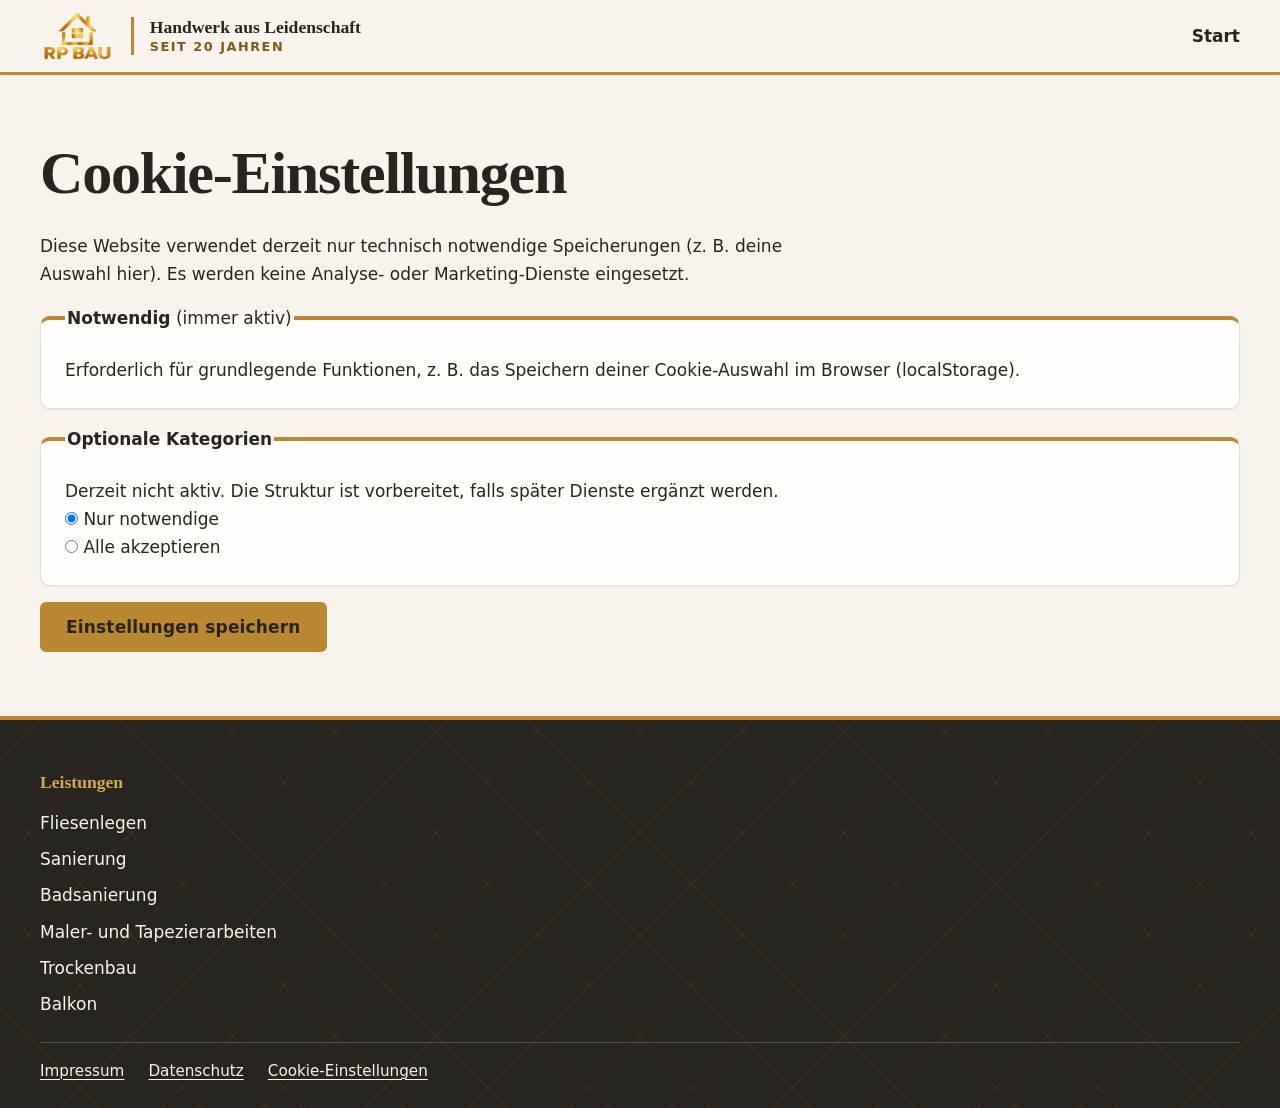
==== cookie-einstellungen.html @ 631c7c36 "Initial commit: RPB website files" ====
<!doctype html>
<html lang="de">
<head>
  <meta charset="utf-8">
  <meta name="viewport" content="width=device-width, initial-scale=1">
  <title>Cookie-Einstellungen | RP-Bau Wiesloch</title>
  <meta name="description" content="Cookie-Einstellungen der RP-Bau Website.">
  <link rel="stylesheet" href="/css/tokens.css">
  <link rel="stylesheet" href="/css/base.css">
  <link rel="stylesheet" href="/css/components.css">
</head>
<body>
  <a class="skip-link" href="#main">Zum Inhalt springen</a>
  <header class="site-header"><div class="container site-header__inner"><a class="site-logo" href="/index.html"><img src="/images/logo/logo.png" alt="RP-Bau Logo" width="180" height="48"></a><p class="site-slogan"><strong>Handwerk aus Leidenschaft</strong><span>Seit 20 Jahren</span></p><nav class="site-nav"><ul><li><a href="/index.html">Start</a></li></ul></nav></div></header>
  <main id="main" class="section"><div class="container">
    <h1>Cookie-Einstellungen</h1>
    <p>Diese Website verwendet derzeit nur technisch notwendige Speicherungen (z. B. deine Auswahl hier). Es werden keine Analyse- oder Marketing-Dienste eingesetzt.</p>
    <form id="consent-settings">
      <fieldset class="card">
        <legend><strong>Notwendig</strong> (immer aktiv)</legend>
        <p>Erforderlich für grundlegende Funktionen, z. B. das Speichern deiner Cookie-Auswahl im Browser (localStorage).</p>
      </fieldset>
      <fieldset class="card" style="margin-top:1rem">
        <legend><strong>Optionale Kategorien</strong></legend>
        <p>Derzeit nicht aktiv. Die Struktur ist vorbereitet, falls später Dienste ergänzt werden.</p>
        <label><input type="radio" name="level" value="necessary" checked> Nur notwendige</label><br>
        <label><input type="radio" name="level" value="all"> Alle akzeptieren</label>
      </fieldset>
      <p style="margin-top:1rem"><button type="submit" class="btn btn--primary">Einstellungen speichern</button></p>
      <p id="consent-status" role="status" aria-live="polite"></p>
    </form>
  </div></main>
  <footer class="site-footer"><div class="container"><div class="site-footer__grid"><div><p class="site-footer__title">Leistungen</p><ul class="site-footer__links"><li><a href="/leistungen/fliesenlegen.html">Fliesenlegen</a></li><li><a href="/leistungen/sanierung.html">Sanierung</a></li><li><a href="/leistungen/badsanierung.html">Badsanierung</a></li><li><a href="/leistungen/maler-tapezierarbeiten.html">Maler- und Tapezierarbeiten</a></li><li><a href="/leistungen/trockenbau.html">Trockenbau</a></li><li><a href="/leistungen/balkon.html">Balkon</a></li></ul></div></div><ul class="site-footer__legal"><li><a href="/impressum.html">Impressum</a></li><li><a href="/datenschutz.html">Datenschutz</a></li><li><a href="/cookie-einstellungen.html">Cookie-Einstellungen</a></li></ul></div></footer>
  <script type="module" src="/js/consent.js"></script>
</body>
</html>
---- css/tokens.css ----
/* css/tokens.css */
:root {
  /* Farbpalette: Kohle, Gold, Sand */
  --color-primary: #282420;          /* Kohle, identisch mit Hero-Bildrand */
  --color-accent: #BA8832;           /* Gold, Flächen/Linien/Buttons */
  --color-secondary: #D4A84B;        /* helles Gold, Hover und Hervorhebung auf Dunkel */
  --color-accent-ink: #7F5A14;       /* dunkles Gold, Text/Links auf hellem Grund (Kontrast > 4.5:1) */
  --color-surface: #ece4d6;          /* Sand */
  --color-background: #f8f4ed;       /* Stein/Kalk */
  --color-card: #fffdf9;
  --color-hero-bg: #282420;
  --color-line: rgba(40, 36, 32, 0.14);
  --color-fuge: rgba(212, 168, 75, 0.05);   /* Fliesenfuge auf dunklem Grund */
  --fuge-size: 72px;
  /* Fugenraster, 45° gedreht (Fliesen im Diagonalverband) */
  --fuge-pattern:
    repeating-linear-gradient(45deg, transparent 0 calc(var(--fuge-size) - 2px), var(--color-fuge) calc(var(--fuge-size) - 2px) var(--fuge-size)),
    repeating-linear-gradient(-45deg, transparent 0 calc(var(--fuge-size) - 2px), var(--color-fuge) calc(var(--fuge-size) - 2px) var(--fuge-size));
  --color-error: #a32a1d;
  --color-success: #2f6b3a;
  --color-whatsapp: #15803d;
  --color-whatsapp-hover: #166534;

  /* Text */
  --color-text: #282420;
  --color-text-muted: #5a534a;
  --color-text-on-accent: #282420;

  /* Typografie */
  --font-heading: 'Fraunces', 'Rockwell', 'Roboto Slab', 'Georgia', serif;
  --font-body: 'Source Sans 3', system-ui, -apple-system, 'Segoe UI', sans-serif;

  /* Spacing */
  --space-1: 0.25rem;
  --space-2: 0.5rem;
  --space-3: 0.75rem;
  --space-4: 1rem;
  --space-5: 1.5rem;
  --space-6: 2rem;
  --space-7: 3rem;
  --space-8: 4rem;
  --space-9: 6rem;

  /* Layout */
  --container-max: 1200px;
  --radius-sm: 4px;
  --radius-md: 6px;
  --radius-lg: 10px;

  /* Schatten */
  --shadow-sm: 0 1px 2px rgba(40, 36, 32, 0.08);
  --shadow-md: 0 8px 24px rgba(40, 36, 32, 0.10);

  /* Focus */
  --focus-outline: 3px solid var(--color-accent-ink);
  --focus-outline-offset: 3px;
}
---- css/base.css ----
/* css/base.css */

/* Schriften: lokale WOFF2-Dateien in /fonts ablegen (siehe fonts/README.txt).
   Fehlen die Dateien, greifen die Fallbacks aus tokens.css. */
@font-face {
  font-family: 'Fraunces';
  src: local('Fraunces'), url('../fonts/Fraunces-Variable.woff2') format('woff2');
  font-weight: 100 900;
  font-display: swap;
  font-style: normal;
}

@font-face {
  font-family: 'Source Sans 3';
  src: local('Source Sans 3'), local('SourceSans3'), url('../fonts/SourceSans3-Variable.woff2') format('woff2');
  font-weight: 200 900;
  font-display: swap;
  font-style: normal;
}

*, *::before, *::after {
  box-sizing: border-box;
}

* {
  margin: 0;
}

html {
  scroll-behavior: smooth;
  scroll-padding-top: 5rem;
}

body {
  line-height: 1.65;
  font-size: 1.0625rem;
  -webkit-font-smoothing: antialiased;
  font-family: var(--font-body);
  background: var(--color-background);
  color: var(--color-text);
}

img, picture, video, canvas, svg {
  display: block;
  max-width: 100%;
  height: auto;
}

input, button, textarea, select {
  font: inherit;
}

p, h1, h2, h3, h4, h5, h6 {
  overflow-wrap: break-word;
}

h1, h2, h3, h4, h5, h6 {
  font-family: var(--font-heading);
  font-weight: 700;
  line-height: 1.15;
  letter-spacing: -0.01em;
  color: var(--color-primary);
  text-wrap: balance;
}

h1 { font-size: clamp(2.25rem, 5vw, 3.75rem); letter-spacing: -0.02em; }
h2 { font-size: clamp(1.75rem, 3.5vw, 2.5rem); }
h3 { font-size: clamp(1.25rem, 2.5vw, 1.65rem); }

p { text-wrap: pretty; }

a {
  color: inherit;
}

p a, li a {
  text-underline-offset: 0.2em;
  text-decoration-thickness: 1px;
}

:focus-visible {
  outline: var(--focus-outline);
  outline-offset: var(--focus-outline-offset);
}

.hero :focus-visible,
.section--dark :focus-visible,
.site-footer :focus-visible,
.cookie-banner :focus-visible,
.sticky-cta :focus-visible {
  outline-color: var(--color-secondary);
}

::selection {
  background: var(--color-accent);
  color: var(--color-primary);
}

.skip-link {
  position: absolute;
  top: -48px;
  left: 0;
  background: var(--color-accent);
  color: var(--color-text-on-accent);
  padding: var(--space-2) var(--space-4);
  z-index: 100;
  text-decoration: none;
  font-weight: 600;
}

.skip-link:focus {
  top: 0;
}

.sr-only {
  position: absolute;
  width: 1px;
  height: 1px;
  padding: 0;
  margin: -1px;
  overflow: hidden;
  clip: rect(0, 0, 0, 0);
  white-space: nowrap;
  border: 0;
}

@media (prefers-reduced-motion: reduce) {
  *,
  *::before,
  *::after {
    animation-duration: 0.01ms !important;
    animation-iteration-count: 1 !important;
    transition-duration: 0.01ms !important;
  }

  html {
    scroll-behavior: auto;
  }
}
---- css/components.css ----
/* css/components.css */

/* Layout */
.container {
  width: min(100% - 2rem, var(--container-max));
  margin-inline: auto;
}

/* Buttons */
.btn {
  display: inline-block;
  padding: 0.8rem var(--space-5);
  border-radius: var(--radius-md);
  font-weight: 700;
  letter-spacing: 0.01em;
  line-height: 1.2;
  text-decoration: none;
  cursor: pointer;
  border: 2px solid transparent;
  transition: background 0.2s, color 0.2s, border-color 0.2s, transform 0.2s, box-shadow 0.2s;
}

.btn:hover {
  transform: translateY(-2px);
  box-shadow: var(--shadow-md);
}

.btn:active {
  transform: translateY(0);
  box-shadow: none;
}

.btn:disabled {
  opacity: 0.6;
  cursor: wait;
  transform: none;
  box-shadow: none;
}

.btn--primary {
  background: var(--color-accent);
  border-color: var(--color-accent);
  color: var(--color-text-on-accent);
}

.btn--primary:hover {
  background: var(--color-secondary);
  border-color: var(--color-secondary);
}

.btn--secondary {
  background: var(--color-surface);
  border-color: var(--color-surface);
  color: var(--color-primary);
}

.btn--secondary:hover {
  background: #fff;
  border-color: #fff;
}

.btn--outline {
  background: transparent;
  color: var(--color-accent-ink);
  border-color: var(--color-accent-ink);
}

.btn--outline:hover {
  background: var(--color-accent-ink);
  border-color: var(--color-accent-ink);
  color: #fff;
}

.hero .btn--outline,
.section--dark .btn--outline,
.cookie-banner .btn--outline {
  color: var(--color-secondary);
  border-color: var(--color-secondary);
}

.hero .btn--outline:hover,
.section--dark .btn--outline:hover,
.cookie-banner .btn--outline:hover {
  background: var(--color-secondary);
  color: var(--color-text-on-accent);
}

.btn--whatsapp {
  background: var(--color-whatsapp);
  border-color: var(--color-whatsapp);
  color: #fff;
}

.btn--whatsapp:hover {
  background: var(--color-whatsapp-hover);
  border-color: var(--color-whatsapp-hover);
  color: #fff;
}

.btn--icon {
  display: inline-flex;
  align-items: center;
  justify-content: center;
  gap: var(--space-2);
}

.btn--icon img {
  display: block;
  width: 20px;
  height: 20px;
}

.cta-actions {
  display: flex;
  align-items: center;
  flex-wrap: wrap;
  gap: var(--space-3);
  margin-top: var(--space-5);
}

/* Cards */
.card {
  background: var(--color-card);
  border: 1px solid var(--color-line);
  border-top: 4px solid var(--color-accent);
  border-radius: var(--radius-lg);
  padding: var(--space-5);
  box-shadow: var(--shadow-sm);
}

.card h1 {
  margin-bottom: var(--space-4);
}

/* Section */
.section {
  position: relative;
  padding: var(--space-8) 0;
}

.section h2 {
  margin-bottom: var(--space-5);
}

.section h2::after {
  content: '';
  display: block;
  width: 56px;
  height: 4px;
  margin-top: var(--space-3);
  background: var(--color-accent);
  border-radius: 2px;
}

.section--dark {
  background-color: var(--color-primary);
  /* Fugenraster wie im Hero */
  background-image: var(--fuge-pattern);
  color: var(--color-background);
}

.section--dark h2,
.section--dark h3 {
  color: var(--color-background);
}

.section--dark h2::after {
  background: var(--color-secondary);
}

.section--dark p {
  margin-bottom: var(--space-5);
  max-width: 56ch;
  color: rgba(248, 244, 237, 0.85);
}

/* Karte auf dunklem Grund: transparent, nur Gold-Kante, Fugenraster bleibt sichtbar */
.section--dark .card {
  background: transparent;
  border: 0;
  border-top: 4px solid var(--color-secondary);
  border-radius: 0;
  box-shadow: none;
  padding-inline: 0;
}

.section--dark .card p {
  color: rgba(248, 244, 237, 0.85);
}

/* Rechtsseiten (Datenschutz, Impressum, Cookie-Einstellungen): einheitlicher Textabstand */
main.section > .container > h1 {
  margin-bottom: var(--space-5);
}

main.section > .container > h2 {
  margin: var(--space-6) 0 var(--space-3);
  font-size: clamp(1.25rem, 2.5vw, 1.6rem);
}

main.section > .container > h2::after {
  display: none;
}

main.section > .container > p {
  margin-bottom: var(--space-4);
  max-width: 75ch;
}

/* Header / Nav */
.site-header {
  background: var(--color-background);
  border-bottom: 3px solid var(--color-accent);
  box-shadow: var(--shadow-sm);
  position: sticky;
  top: 0;
  z-index: 50;
}

.site-header__inner {
  display: flex;
  align-items: center;
  justify-content: space-between;
  gap: var(--space-4);
  padding: var(--space-3) 0;
}

.site-logo img {
  height: 48px;
  width: auto;
}

.site-logo {
  flex-shrink: 0;
}

/* Slogan neben dem Logo */
.site-slogan {
  display: flex;
  flex-direction: column;
  gap: 0.15rem;
  min-width: 0;
  margin-right: auto;
  padding-left: var(--space-4);
  border-left: 3px solid var(--color-accent);
  line-height: 1.15;
}

.site-slogan strong {
  font-family: var(--font-heading);
  font-size: 1.1rem;
  font-weight: 700;
  color: var(--color-primary);
}

.site-slogan span {
  font-size: 0.8rem;
  font-weight: 700;
  text-transform: uppercase;
  letter-spacing: 0.12em;
  color: var(--color-accent-ink);
}

.site-nav ul {
  display: flex;
  gap: var(--space-5);
  list-style: none;
  padding: 0;
  margin: 0;
  align-items: center;
}

.site-nav a:not(.btn) {
  position: relative;
  text-decoration: none;
  font-weight: 600;
  padding: var(--space-1) 0;
}

.site-nav a:not(.btn)::after {
  content: '';
  position: absolute;
  left: 0;
  right: 0;
  bottom: -2px;
  height: 3px;
  background: var(--color-accent);
  transform: scaleX(0);
  transform-origin: left;
  transition: transform 0.25s ease;
}

.site-nav a:not(.btn):hover::after,
.site-nav a[aria-current="page"]::after {
  transform: scaleX(1);
}

.nav-toggle {
  display: none;
  background: none;
  border: 2px solid var(--color-primary);
  border-radius: var(--radius-md);
  padding: var(--space-2) var(--space-4);
  font-weight: 700;
  cursor: pointer;
}

.nav-toggle:hover {
  background: var(--color-primary);
  color: var(--color-background);
}

/* Footer */
.site-footer {
  background-color: var(--color-primary);
  background-image: var(--fuge-pattern);
  color: var(--color-background);
  border-top: 4px solid var(--color-accent);
  padding: var(--space-7) 0 var(--space-5);
}

.site-footer a {
  color: var(--color-background);
  text-underline-offset: 0.2em;
}

.site-footer a:hover {
  color: var(--color-secondary);
}

.site-footer__grid {
  display: grid;
  gap: var(--space-6);
  grid-template-columns: repeat(auto-fit, minmax(220px, 1fr));
  margin-bottom: var(--space-5);
}

.site-footer__grid img[alt="RP-Bau"] {
  /* Logo bleibt auf dunklem Grund lesbar */
  background: var(--color-background);
  padding: 6px 10px;
  border-radius: var(--radius-md);
  margin-bottom: var(--space-3);
}

.site-footer__title {
  margin-bottom: var(--space-3);
  font-family: var(--font-heading);
  font-size: 1.1rem;
  font-weight: 700;
  color: var(--color-secondary);
}

.site-footer__links {
  list-style: none;
  padding: 0;
  display: grid;
  gap: var(--space-2);
}

.site-footer__links a {
  text-decoration: none;
}

.site-footer__links a:hover {
  text-decoration: underline;
}

.site-footer__legal {
  display: flex;
  gap: var(--space-5);
  flex-wrap: wrap;
  list-style: none;
  padding: 0;
  border-top: 1px solid rgba(248, 244, 237, 0.2);
  padding-top: var(--space-4);
  font-size: 0.95rem;
}

/* Mobile sticky CTA */
.sticky-cta {
  display: none;
  position: fixed;
  bottom: 0;
  left: 0;
  right: 0;
  background: var(--color-primary);
  border-top: 2px solid var(--color-accent);
  padding: var(--space-2);
  padding-bottom: calc(var(--space-2) + env(safe-area-inset-bottom, 0px));
  gap: var(--space-2);
  z-index: 40;
}

.sticky-cta a {
  flex: 1;
  display: inline-flex;
  align-items: center;
  justify-content: center;
  text-align: center;
  padding: var(--space-3);
  border-radius: var(--radius-md);
  text-decoration: none;
  font-weight: 700;
  font-size: 0.95rem;
  color: var(--color-background);
  background: rgba(248, 244, 237, 0.12);
}

.sticky-cta a:last-child {
  /* Hauptaktion: Anfrage */
  flex: 1.5;
  background: var(--color-accent);
  color: var(--color-text-on-accent);
}

.sticky-cta .wa-link-icon img,
.site-footer .wa-link-icon img {
  display: inline-block;
  width: 22px;
  height: 22px;
}

.site-footer .wa-link-icon {
  display: inline-flex;
  align-items: center;
  gap: var(--space-2);
}

.sticky-cta .wa-link-icon {
  display: inline-flex;
  flex-direction: column;
  align-items: center;
  justify-content: center;
  gap: 0.2rem;
  background: var(--color-whatsapp);
  color: #fff;
}

.sticky-cta .wa-link-icon span {
  font-size: 0.85rem;
}

/* Compare Slider */
.compare {
  position: relative;
  overflow: hidden;
  border-radius: var(--radius-lg);
  box-shadow: var(--shadow-md);
  touch-action: pan-y;
  aspect-ratio: 16/9;
  /* Fliesenraster als Platzhalter, solange Bilder fehlen */
  background-color: var(--color-surface);
  background-image:
    linear-gradient(var(--color-line) 1px, transparent 1px),
    linear-gradient(90deg, var(--color-line) 1px, transparent 1px);
  background-size: 48px 48px;
}

.compare__before,
.compare__after {
  position: absolute;
  inset: 0;
}

.compare__after {
  clip-path: inset(0 50% 0 0);
}

.compare img {
  width: 100%;
  height: 100%;
  object-fit: cover;
}

/* Beschriftung: links liegt .compare__after, rechts .compare__before */
.compare__after::after,
.compare__before::after {
  position: absolute;
  top: var(--space-4);
  padding: 0.3rem 0.8rem;
  border-radius: var(--radius-sm);
  background: rgba(40, 36, 32, 0.82);
  color: var(--color-background);
  font-size: 0.85rem;
  font-weight: 700;
  letter-spacing: 0.06em;
  text-transform: uppercase;
  pointer-events: none;
}

.compare__after::after {
  content: 'Nachher';
  left: var(--space-4);
}

.compare__before::after {
  content: 'Vorher';
  right: var(--space-4);
}

.compare__handle {
  position: absolute;
  top: 0;
  bottom: 0;
  left: 50%;
  width: 4px;
  margin-left: -2px;
  background: var(--color-background);
  box-shadow: 0 0 0 1px rgba(40, 36, 32, 0.35);
  cursor: ew-resize;
  padding: 0;
  border: none;
}

.compare__handle::before {
  content: '';
  position: absolute;
  top: 50%;
  left: 50%;
  transform: translate(-50%, -50%);
  width: 48px;
  height: 48px;
  border-radius: 50%;
  background: var(--color-accent);
  border: 3px solid var(--color-background);
  box-shadow: var(--shadow-md);
}

.compare__handle::after {
  content: '\25C2  \25B8';
  position: absolute;
  top: 50%;
  left: 50%;
  transform: translate(-50%, -50%);
  color: var(--color-primary);
  font-size: 0.85rem;
  letter-spacing: -0.1em;
  white-space: pre;
  pointer-events: none;
}

.compare__handle:focus-visible {
  outline: 3px solid var(--color-secondary);
  outline-offset: 2px;
}

/* Forms */
.form-group {
  margin-bottom: var(--space-4);
}

.form-group label {
  display: block;
  margin-bottom: var(--space-1);
  font-weight: 600;
}

.form-group input,
.form-group select,
.form-group textarea {
  width: 100%;
  padding: var(--space-3) var(--space-4);
  border: 1.5px solid rgba(40, 36, 32, 0.3);
  border-radius: var(--radius-md);
  background: #fff;
  color: var(--color-text);
  transition: border-color 0.2s, box-shadow 0.2s;
}

.form-group input:hover,
.form-group select:hover,
.form-group textarea:hover {
  border-color: var(--color-primary);
}

.form-group input:focus,
.form-group select:focus,
.form-group textarea:focus {
  outline: none;
  border-color: var(--color-accent-ink);
  box-shadow: 0 0 0 3px rgba(186, 136, 50, 0.35);
}

.form-group input[aria-invalid="true"],
.form-group select[aria-invalid="true"],
.form-group textarea[aria-invalid="true"] {
  border-color: var(--color-error);
}

.form-group input[type="checkbox"] {
  width: auto;
  margin-right: var(--space-2);
  accent-color: var(--color-accent-ink);
  transform: scale(1.15);
}

.form-group label:has(input[type="checkbox"]) {
  font-weight: 400;
  font-size: 0.95rem;
}

.form-hint {
  margin-top: var(--space-1);
  font-size: 0.9rem;
  color: var(--color-text-muted);
}

.form-group input[type="file"] {
  padding: var(--space-2);
  cursor: pointer;
}

.form-group input[type="file"]::file-selector-button {
  margin-right: var(--space-3);
  padding: 0.5rem var(--space-4);
  border: 0;
  border-radius: var(--radius-sm);
  background: var(--color-primary);
  color: var(--color-background);
  font-weight: 700;
  cursor: pointer;
  transition: background 0.2s;
}

.form-group input[type="file"]::file-selector-button:hover {
  background: var(--color-accent-ink);
}

.form-status {
  margin-top: var(--space-3);
  padding: var(--space-3);
  border-radius: var(--radius-sm);
}

.form-status:not(:empty) {
  background: var(--color-surface);
  border-left: 4px solid var(--color-accent);
}

/* Cookie banner */
.cookie-banner {
  position: fixed;
  bottom: 0;
  left: 0;
  right: 0;
  background: var(--color-primary);
  color: var(--color-background);
  border-top: 3px solid var(--color-accent);
  padding: var(--space-4);
  z-index: 60;
  display: none;
}

.cookie-banner.is-visible {
  display: block;
}

.cookie-banner a {
  color: var(--color-secondary);
}

.cookie-banner__actions {
  display: flex;
  gap: var(--space-2);
  flex-wrap: wrap;
  margin-top: var(--space-3);
}

@media (min-width: 900px) {
  .cookie-banner .container {
    display: flex;
    align-items: center;
    justify-content: space-between;
    gap: var(--space-6);
  }

  .cookie-banner__actions {
    margin-top: 0;
    flex-shrink: 0;
  }
}

@media (max-width: 768px) {
  .nav-toggle {
    display: block;
    flex-shrink: 0;
    padding: var(--space-2) var(--space-3);
  }

  .site-header__inner {
    gap: var(--space-3);
  }

  .site-logo img {
    height: 40px;
  }

  .site-slogan {
    padding-left: var(--space-3);
    border-left-width: 2px;
  }

  .site-slogan strong {
    font-size: 0.8rem;
  }

  .site-slogan span {
    font-size: 0.65rem;
    letter-spacing: 0.08em;
  }

  .site-nav {
    display: none;
    position: absolute;
    top: 100%;
    left: 0;
    right: 0;
    background: var(--color-background);
    border-bottom: 3px solid var(--color-accent);
    box-shadow: var(--shadow-md);
    padding: var(--space-4);
  }

  .site-nav.is-open {
    display: block;
  }

  .site-nav ul {
    flex-direction: column;
    align-items: stretch;
    gap: var(--space-3);
  }

  .site-nav a.btn {
    display: block;
    text-align: center;
  }

  .sticky-cta {
    display: flex;
  }

  body {
    padding-bottom: 76px;
  }
}
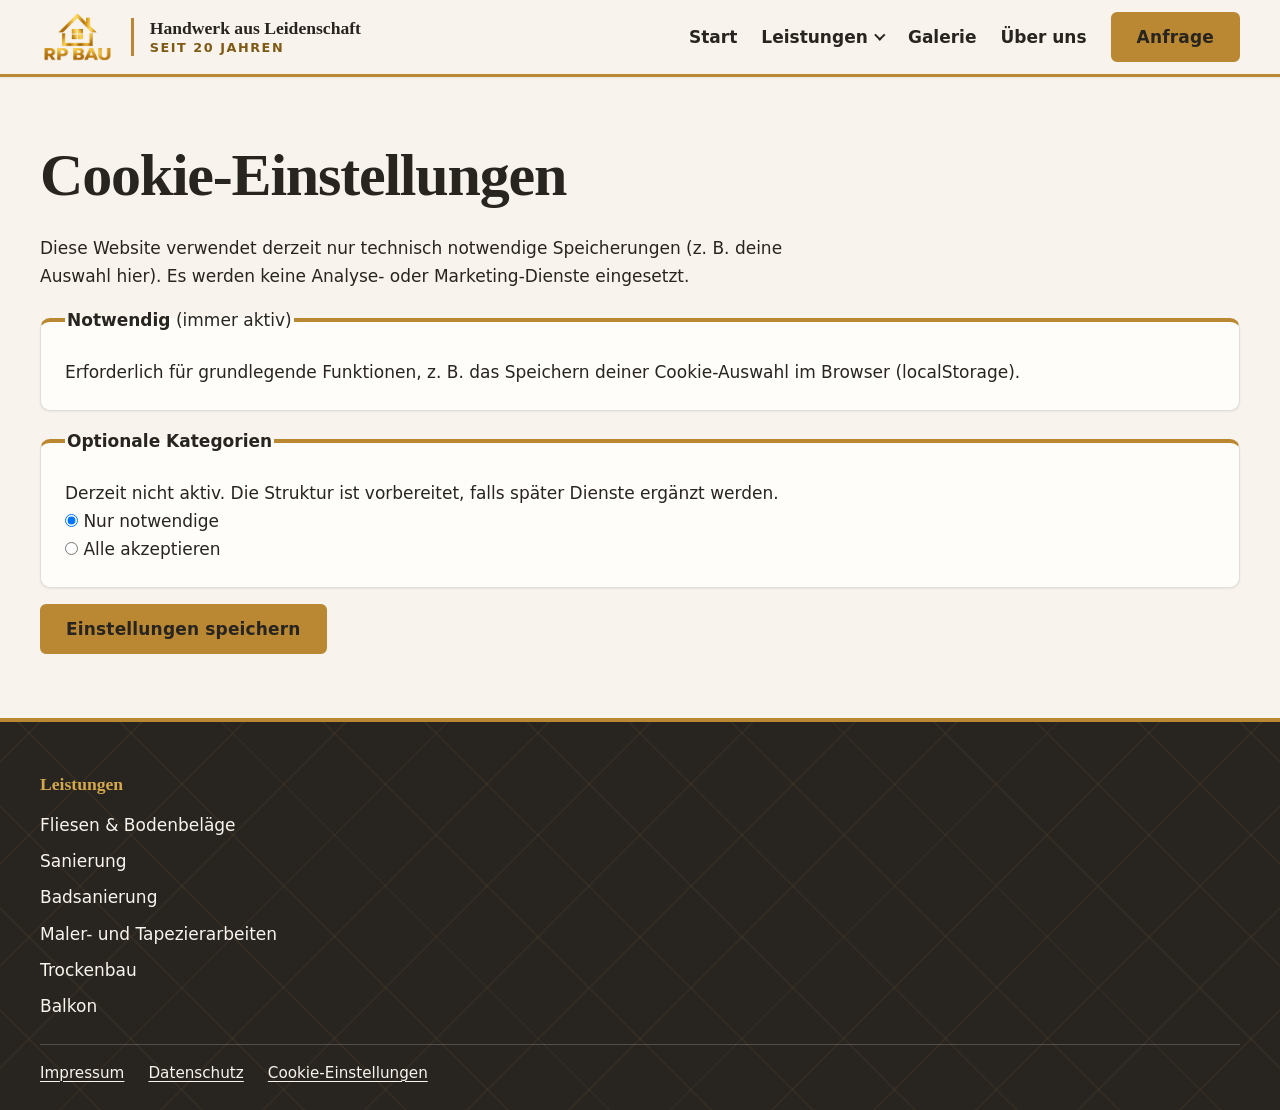
==== commit ccfaf66b: "Update website content, assets, and gallery scripts" ====
--- a/cookie-einstellungen.html
+++ b/cookie-einstellungen.html
@@ -5,13 +5,16 @@
   <meta name="viewport" content="width=device-width, initial-scale=1">
   <title>Cookie-Einstellungen | RP-Bau Wiesloch</title>
   <meta name="description" content="Cookie-Einstellungen der RP-Bau Website.">
+  <link rel="icon" href="/favicon.svg" type="image/svg+xml">
+  <link rel="icon" href="/favicon.ico" sizes="48x48">
+  <link rel="apple-touch-icon" href="/apple-touch-icon.png">
   <link rel="stylesheet" href="/css/tokens.css">
   <link rel="stylesheet" href="/css/base.css">
   <link rel="stylesheet" href="/css/components.css">
 </head>
 <body>
   <a class="skip-link" href="#main">Zum Inhalt springen</a>
-  <header class="site-header"><div class="container site-header__inner"><a class="site-logo" href="/index.html"><img src="/images/logo/logo.png" alt="RP-Bau Logo" width="180" height="48"></a><p class="site-slogan"><strong>Handwerk aus Leidenschaft</strong><span>Seit 20 Jahren</span></p><nav class="site-nav"><ul><li><a href="/index.html">Start</a></li></ul></nav></div></header>
+  <header class="site-header"><div class="container site-header__inner"><a class="site-logo" href="/index.html"><img src="/images/logo/logo.png" alt="RP-Bau Logo" width="180" height="48"></a><p class="site-slogan"><strong>Handwerk aus Leidenschaft</strong><span>Seit 20 Jahren</span></p><button class="nav-toggle" type="button" aria-expanded="false" aria-controls="site-nav">Menü</button><nav id="site-nav" class="site-nav" aria-label="Hauptnavigation"><ul><li><a href="/index.html">Start</a></li><li class="has-submenu"><button class="submenu-toggle" type="button" aria-expanded="false" aria-controls="submenu-leistungen">Leistungen</button><ul id="submenu-leistungen" class="submenu"><li><a href="/leistungen/fliesenlegen.html">Fliesen &amp; Bodenbeläge</a></li><li><a href="/leistungen/sanierung.html">Sanierung</a></li><li><a href="/leistungen/badsanierung.html">Badsanierung</a></li><li><a href="/leistungen/maler-tapezierarbeiten.html">Maler- und Tapezierarbeiten</a></li><li><a href="/leistungen/trockenbau.html">Trockenbau</a></li><li><a href="/leistungen/balkon.html">Balkon</a></li></ul></li><li><a href="/galerie.html">Galerie</a></li><li><a href="/ueber-uns.html">Über uns</a></li><li><a href="/index.html#kontakt" class="btn btn--primary">Anfrage</a></li></ul></nav></div></header>
   <main id="main" class="section"><div class="container">
     <h1>Cookie-Einstellungen</h1>
     <p>Diese Website verwendet derzeit nur technisch notwendige Speicherungen (z. B. deine Auswahl hier). Es werden keine Analyse- oder Marketing-Dienste eingesetzt.</p>
@@ -30,7 +33,8 @@
       <p id="consent-status" role="status" aria-live="polite"></p>
     </form>
   </div></main>
-  <footer class="site-footer"><div class="container"><div class="site-footer__grid"><div><p class="site-footer__title">Leistungen</p><ul class="site-footer__links"><li><a href="/leistungen/fliesenlegen.html">Fliesenlegen</a></li><li><a href="/leistungen/sanierung.html">Sanierung</a></li><li><a href="/leistungen/badsanierung.html">Badsanierung</a></li><li><a href="/leistungen/maler-tapezierarbeiten.html">Maler- und Tapezierarbeiten</a></li><li><a href="/leistungen/trockenbau.html">Trockenbau</a></li><li><a href="/leistungen/balkon.html">Balkon</a></li></ul></div></div><ul class="site-footer__legal"><li><a href="/impressum.html">Impressum</a></li><li><a href="/datenschutz.html">Datenschutz</a></li><li><a href="/cookie-einstellungen.html">Cookie-Einstellungen</a></li></ul></div></footer>
+  <footer class="site-footer"><div class="container"><div class="site-footer__grid"><div><p class="site-footer__title">Leistungen</p><ul class="site-footer__links"><li><a href="/leistungen/fliesenlegen.html">Fliesen &amp; Bodenbeläge</a></li><li><a href="/leistungen/sanierung.html">Sanierung</a></li><li><a href="/leistungen/badsanierung.html">Badsanierung</a></li><li><a href="/leistungen/maler-tapezierarbeiten.html">Maler- und Tapezierarbeiten</a></li><li><a href="/leistungen/trockenbau.html">Trockenbau</a></li><li><a href="/leistungen/balkon.html">Balkon</a></li></ul></div></div><ul class="site-footer__legal"><li><a href="/impressum.html">Impressum</a></li><li><a href="/datenschutz.html">Datenschutz</a></li><li><a href="/cookie-einstellungen.html">Cookie-Einstellungen</a></li></ul></div></footer>
+  <script type="module" src="/js/main.js"></script>
   <script type="module" src="/js/consent.js"></script>
 </body>
 </html>
--- a/css/components.css
+++ b/css/components.css
@@ -308,6 +308,82 @@
 .nav-toggle:hover {
   background: var(--color-primary);
   color: var(--color-background);
+}
+
+/* Dropdown "Leistungen" */
+.site-nav .has-submenu {
+  position: relative;
+}
+
+.submenu-toggle {
+  display: inline-flex;
+  align-items: center;
+  padding: var(--space-1) 0;
+  border: 0;
+  background: none;
+  color: inherit;
+  font: inherit;
+  font-weight: 600;
+  cursor: pointer;
+}
+
+.submenu-toggle::after {
+  content: '';
+  display: inline-block;
+  width: 0.45em;
+  height: 0.45em;
+  margin-left: 0.5em;
+  border-right: 2px solid currentColor;
+  border-bottom: 2px solid currentColor;
+  transform: translateY(-2px) rotate(45deg);
+  transition: transform 0.2s;
+}
+
+.submenu-toggle[aria-expanded="true"]::after {
+  transform: translateY(1px) rotate(-135deg);
+}
+
+.submenu-toggle[aria-current] {
+  box-shadow: inset 0 -3px 0 var(--color-accent);
+}
+
+.site-nav .submenu {
+  display: none;
+  flex-direction: column;
+  align-items: stretch;
+  gap: 0;
+  position: absolute;
+  top: 100%;
+  left: -1rem;
+  min-width: 280px;
+  padding: var(--space-2);
+  background: var(--color-background);
+  border-top: 3px solid var(--color-accent);
+  border-radius: 0 0 var(--radius-md) var(--radius-md);
+  box-shadow: var(--shadow-md);
+  z-index: 60;
+}
+
+.site-nav .has-submenu.is-open > .submenu {
+  display: flex;
+}
+
+.site-nav .submenu a {
+  display: block;
+  padding: 0.6rem var(--space-4);
+  border-radius: var(--radius-sm);
+  text-decoration: none;
+  font-weight: 600;
+  transition: background 0.2s;
+}
+
+.site-nav .submenu a::after {
+  display: none;
+}
+
+.site-nav .submenu a:hover,
+.site-nav .submenu a[aria-current="page"] {
+  background: var(--color-surface);
 }
 
 /* Footer */
@@ -737,6 +813,23 @@
     text-align: center;
   }
 
+  .submenu-toggle {
+    width: 100%;
+    justify-content: space-between;
+  }
+
+  .site-nav .submenu {
+    position: static;
+    min-width: 0;
+    margin-top: var(--space-2);
+    padding: 0 0 0 var(--space-4);
+    border-top: 0;
+    border-left: 3px solid var(--color-accent);
+    border-radius: 0;
+    box-shadow: none;
+    background: transparent;
+  }
+
   .sticky-cta {
     display: flex;
   }
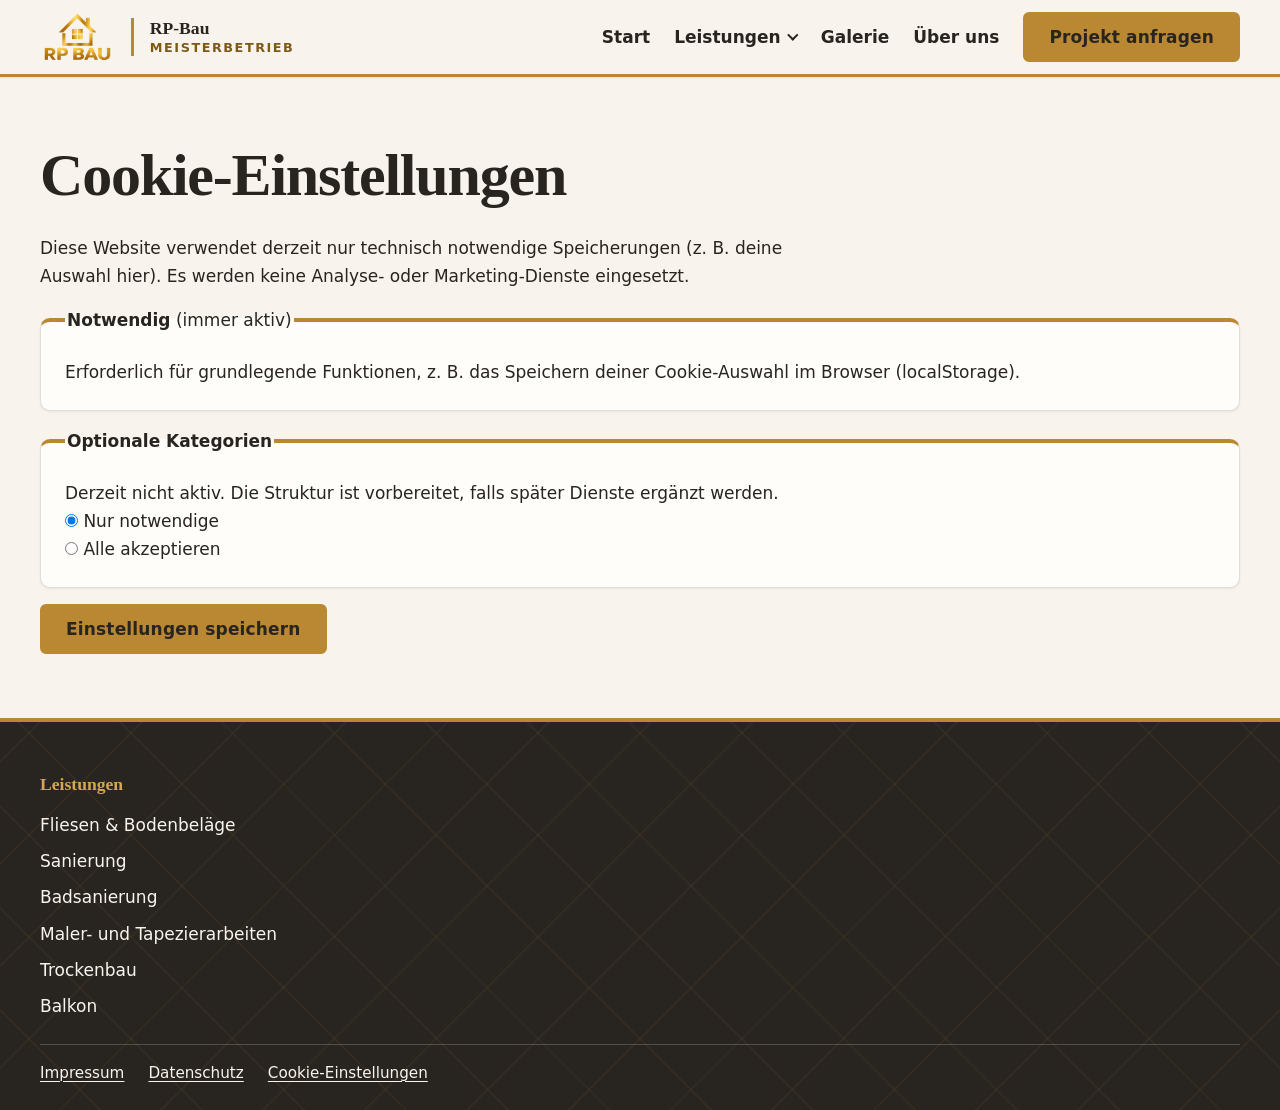
==== commit 9c8ad01e: "Redesign RP-Bau website and add interactive house" ====
--- a/cookie-einstellungen.html
+++ b/cookie-einstellungen.html
@@ -6,16 +6,14 @@
   <title>Cookie-Einstellungen | RP-Bau Wiesloch</title>
   <meta name="description" content="Cookie-Einstellungen der RP-Bau Website.">
   <link rel="icon" href="/favicon.svg" type="image/svg+xml">
-  <link rel="icon" href="/favicon.ico" sizes="48x48">
-  <link rel="apple-touch-icon" href="/apple-touch-icon.png">
   <link rel="stylesheet" href="/css/tokens.css">
   <link rel="stylesheet" href="/css/base.css">
   <link rel="stylesheet" href="/css/components.css">
 </head>
 <body>
   <a class="skip-link" href="#main">Zum Inhalt springen</a>
-  <header class="site-header"><div class="container site-header__inner"><a class="site-logo" href="/index.html"><img src="/images/logo/logo.png" alt="RP-Bau Logo" width="180" height="48"></a><p class="site-slogan"><strong>Handwerk aus Leidenschaft</strong><span>Seit 20 Jahren</span></p><button class="nav-toggle" type="button" aria-expanded="false" aria-controls="site-nav">Menü</button><nav id="site-nav" class="site-nav" aria-label="Hauptnavigation"><ul><li><a href="/index.html">Start</a></li><li class="has-submenu"><button class="submenu-toggle" type="button" aria-expanded="false" aria-controls="submenu-leistungen">Leistungen</button><ul id="submenu-leistungen" class="submenu"><li><a href="/leistungen/fliesenlegen.html">Fliesen &amp; Bodenbeläge</a></li><li><a href="/leistungen/sanierung.html">Sanierung</a></li><li><a href="/leistungen/badsanierung.html">Badsanierung</a></li><li><a href="/leistungen/maler-tapezierarbeiten.html">Maler- und Tapezierarbeiten</a></li><li><a href="/leistungen/trockenbau.html">Trockenbau</a></li><li><a href="/leistungen/balkon.html">Balkon</a></li></ul></li><li><a href="/galerie.html">Galerie</a></li><li><a href="/ueber-uns.html">Über uns</a></li><li><a href="/index.html#kontakt" class="btn btn--primary">Anfrage</a></li></ul></nav></div></header>
-  <main id="main" class="section"><div class="container">
+  <header class="site-header"><div class="container site-header__inner"><a class="site-logo" href="/index.html"><img src="/images/logo/logo-web.png" alt="RP-Bau Logo" width="180" height="48"></a><p class="site-slogan"><strong>RP-Bau</strong><span>Meisterbetrieb</span></p><button class="nav-toggle" type="button" aria-expanded="false" aria-controls="site-nav">Menü</button><nav id="site-nav" class="site-nav" aria-label="Hauptnavigation"><ul><li><a href="/index.html">Start</a></li><li class="has-submenu"><button class="submenu-toggle" type="button" aria-expanded="false" aria-controls="submenu-leistungen">Leistungen</button><ul id="submenu-leistungen" class="submenu"><li><a href="/leistungen/fliesenlegen.html">Fliesen &amp; Bodenbeläge</a></li><li><a href="/leistungen/sanierung.html">Sanierung</a></li><li><a href="/leistungen/badsanierung.html">Badsanierung</a></li><li><a href="/leistungen/maler-tapezierarbeiten.html">Maler- und Tapezierarbeiten</a></li><li><a href="/leistungen/trockenbau.html">Trockenbau</a></li><li><a href="/leistungen/balkon.html">Balkon</a></li></ul></li><li><a href="/galerie.html">Galerie</a></li><li><a href="/ueber-uns.html">Über uns</a></li><li><a href="/index.html#kontakt" class="btn btn--primary">Projekt anfragen</a></li></ul></nav></div></header>
+  <main id="main" class="section document-page"><div class="container">
     <h1>Cookie-Einstellungen</h1>
     <p>Diese Website verwendet derzeit nur technisch notwendige Speicherungen (z. B. deine Auswahl hier). Es werden keine Analyse- oder Marketing-Dienste eingesetzt.</p>
     <form id="consent-settings">
--- a/css/base.css
+++ b/css/base.css
@@ -1,22 +1,4 @@
 /* css/base.css */
-
-/* Schriften: lokale WOFF2-Dateien in /fonts ablegen (siehe fonts/README.txt).
-   Fehlen die Dateien, greifen die Fallbacks aus tokens.css. */
-@font-face {
-  font-family: 'Fraunces';
-  src: local('Fraunces'), url('../fonts/Fraunces-Variable.woff2') format('woff2');
-  font-weight: 100 900;
-  font-display: swap;
-  font-style: normal;
-}
-
-@font-face {
-  font-family: 'Source Sans 3';
-  src: local('Source Sans 3'), local('SourceSans3'), url('../fonts/SourceSans3-Variable.woff2') format('woff2');
-  font-weight: 200 900;
-  font-display: swap;
-  font-style: normal;
-}
 
 *, *::before, *::after {
   box-sizing: border-box;
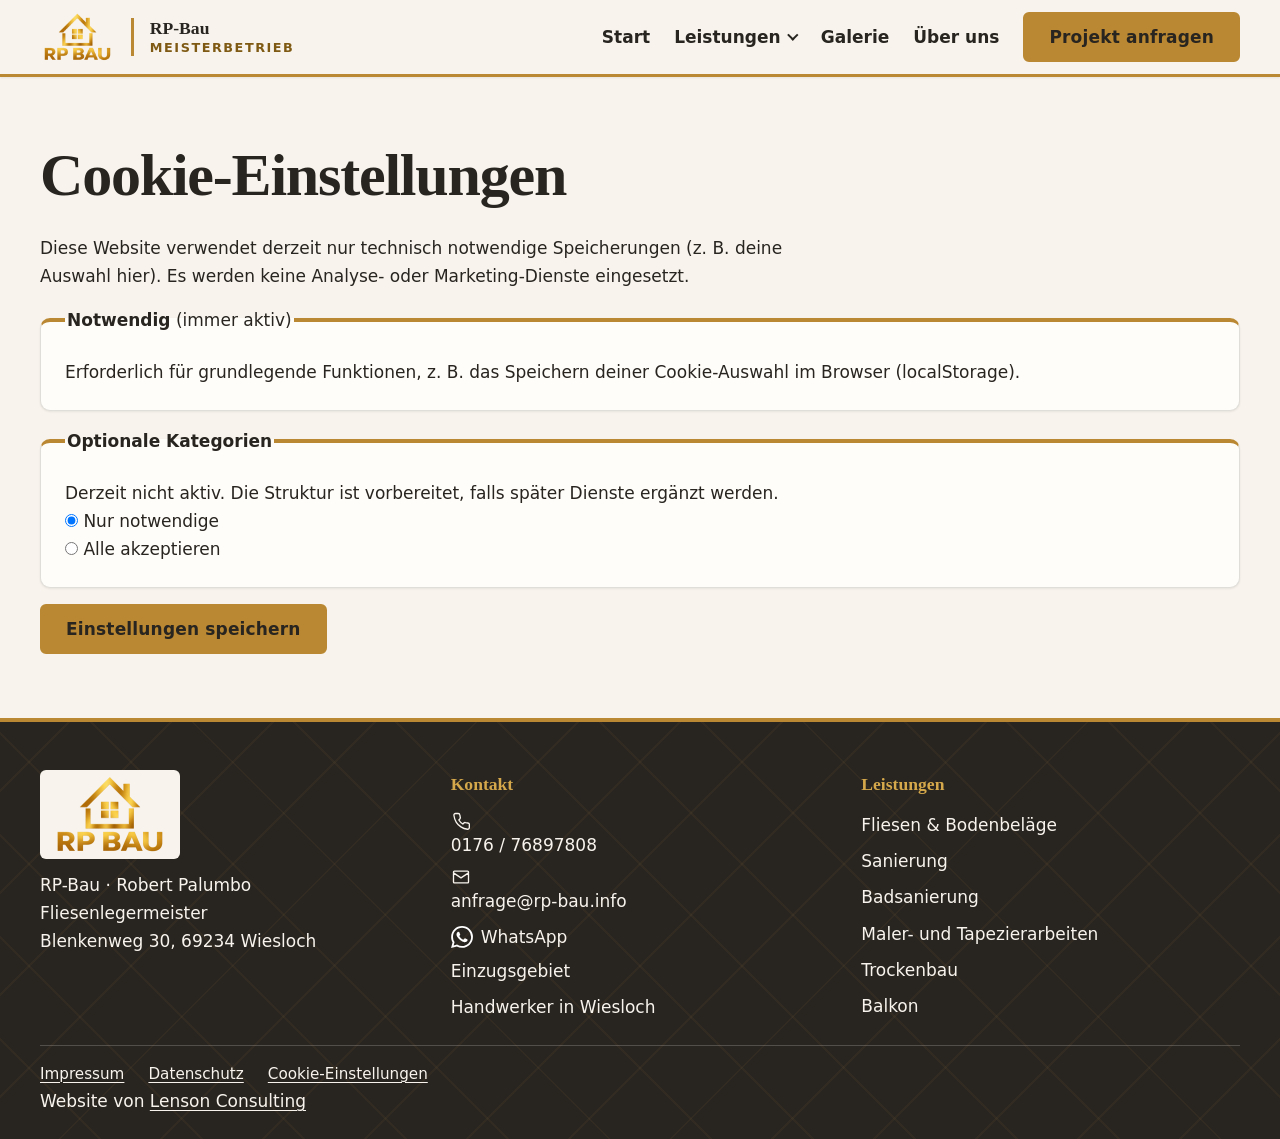
==== commit dfea4092: "Add regional service pages and update site footer" ====
--- a/cookie-einstellungen.html
+++ b/cookie-einstellungen.html
@@ -6,9 +6,9 @@
   <title>Cookie-Einstellungen | RP-Bau Wiesloch</title>
   <meta name="description" content="Cookie-Einstellungen der RP-Bau Website.">
   <link rel="icon" href="/favicon.svg" type="image/svg+xml">
-  <link rel="stylesheet" href="/css/tokens.css">
-  <link rel="stylesheet" href="/css/base.css">
-  <link rel="stylesheet" href="/css/components.css">
+  <link rel="stylesheet" href="/css/tokens.css?v=nav1">
+  <link rel="stylesheet" href="/css/base.css?v=nav1">
+  <link rel="stylesheet" href="/css/components.css?v=nav1">
 </head>
 <body>
   <a class="skip-link" href="#main">Zum Inhalt springen</a>
@@ -31,8 +31,41 @@
       <p id="consent-status" role="status" aria-live="polite"></p>
     </form>
   </div></main>
-  <footer class="site-footer"><div class="container"><div class="site-footer__grid"><div><p class="site-footer__title">Leistungen</p><ul class="site-footer__links"><li><a href="/leistungen/fliesenlegen.html">Fliesen &amp; Bodenbeläge</a></li><li><a href="/leistungen/sanierung.html">Sanierung</a></li><li><a href="/leistungen/badsanierung.html">Badsanierung</a></li><li><a href="/leistungen/maler-tapezierarbeiten.html">Maler- und Tapezierarbeiten</a></li><li><a href="/leistungen/trockenbau.html">Trockenbau</a></li><li><a href="/leistungen/balkon.html">Balkon</a></li></ul></div></div><ul class="site-footer__legal"><li><a href="/impressum.html">Impressum</a></li><li><a href="/datenschutz.html">Datenschutz</a></li><li><a href="/cookie-einstellungen.html">Cookie-Einstellungen</a></li></ul></div></footer>
-  <script type="module" src="/js/main.js"></script>
+  <footer class="site-footer">
+    <div class="container">
+      <div class="site-footer__grid">
+        <div>
+          <img src="/images/logo/logo-web.png" alt="RP-Bau" width="140" height="38">
+          <p>RP-Bau · Robert Palumbo<br>Fliesenlegermeister<br>Blenkenweg 30, 69234 Wiesloch</p>
+        </div>
+        <div>
+          <p class="site-footer__title">Kontakt</p>
+          <ul class="site-footer__links site-footer__contact">
+            <li><a href="tel:017676897808"><svg width="20" height="20" viewBox="0 0 24 24" fill="none" stroke="currentColor" stroke-width="1.6" stroke-linecap="round" stroke-linejoin="round" aria-hidden="true"><path d="M22 16.9v3a2 2 0 0 1-2.2 2 18 18 0 0 1-7.9-2.8 18 18 0 0 1-5.5-5.5 18 18 0 0 1-2.8-7.9A2 2 0 0 1 5.6 3h3a2 2 0 0 1 2 1.7l.5 2.8a2 2 0 0 1-.5 2.1l-1.2 1.2a14 14 0 0 0 4.8 4.8l1.2-1.2a2 2 0 0 1 2.1-.5l2.8.5a2 2 0 0 1 1.7 2.5Z"/></svg><span>0176 / 76897808</span></a></li>
+            <li><a href="mailto:anfrage@rp-bau.info"><svg width="20" height="20" viewBox="0 0 24 24" fill="none" stroke="currentColor" stroke-width="1.6" stroke-linecap="round" stroke-linejoin="round" aria-hidden="true"><path d="M4 5h16a1 1 0 0 1 1 1v12a1 1 0 0 1-1 1H4a1 1 0 0 1-1-1V6a1 1 0 0 1 1-1Zm-1 2 9 6 9-6"/></svg><span>anfrage@rp-bau.info</span></a></li>
+            <li><a class="wa-link-icon" href="https://wa.me/4917676897808?text=Guten%20Tag%2C%20ich%20m%C3%B6chte%20ein%20Projekt%20anfragen." data-wa-link><img src="/images/icons/whatsapp.svg" alt="" width="20" height="20" aria-hidden="true" loading="lazy" referrerpolicy="no-referrer"><span>WhatsApp</span></a></li>
+          </ul>
+          <ul class="site-footer__links site-footer__region">
+            <li><a href="/einsatzgebiet.html">Einzugsgebiet</a></li>
+            <li><a href="/handwerker-wiesloch.html">Handwerker in Wiesloch</a></li>
+          </ul>
+        </div>
+        <div>
+          <p class="site-footer__title">Leistungen</p>
+          <ul class="site-footer__links"><li><a href="/leistungen/fliesenlegen.html">Fliesen &amp; Bodenbeläge</a></li><li><a href="/leistungen/sanierung.html">Sanierung</a></li><li><a href="/leistungen/badsanierung.html">Badsanierung</a></li><li><a href="/leistungen/maler-tapezierarbeiten.html">Maler- und Tapezierarbeiten</a></li><li><a href="/leistungen/trockenbau.html">Trockenbau</a></li><li><a href="/leistungen/balkon.html">Balkon</a></li></ul>
+        </div>
+      </div>
+      <div class="site-footer__bottom">
+      <ul class="site-footer__legal">
+        <li><a href="/impressum.html">Impressum</a></li>
+        <li><a href="/datenschutz.html">Datenschutz</a></li>
+        <li><a href="/cookie-einstellungen.html">Cookie-Einstellungen</a></li>
+      </ul>
+      <p class="site-footer__credit">Website von <a href="https://lensonconsulting.de/">Lenson Consulting</a></p>
+      </div>
+    </div>
+  </footer>
+  <script type="module" src="/js/main.js?v=nav1"></script>
   <script type="module" src="/js/consent.js"></script>
 </body>
 </html>
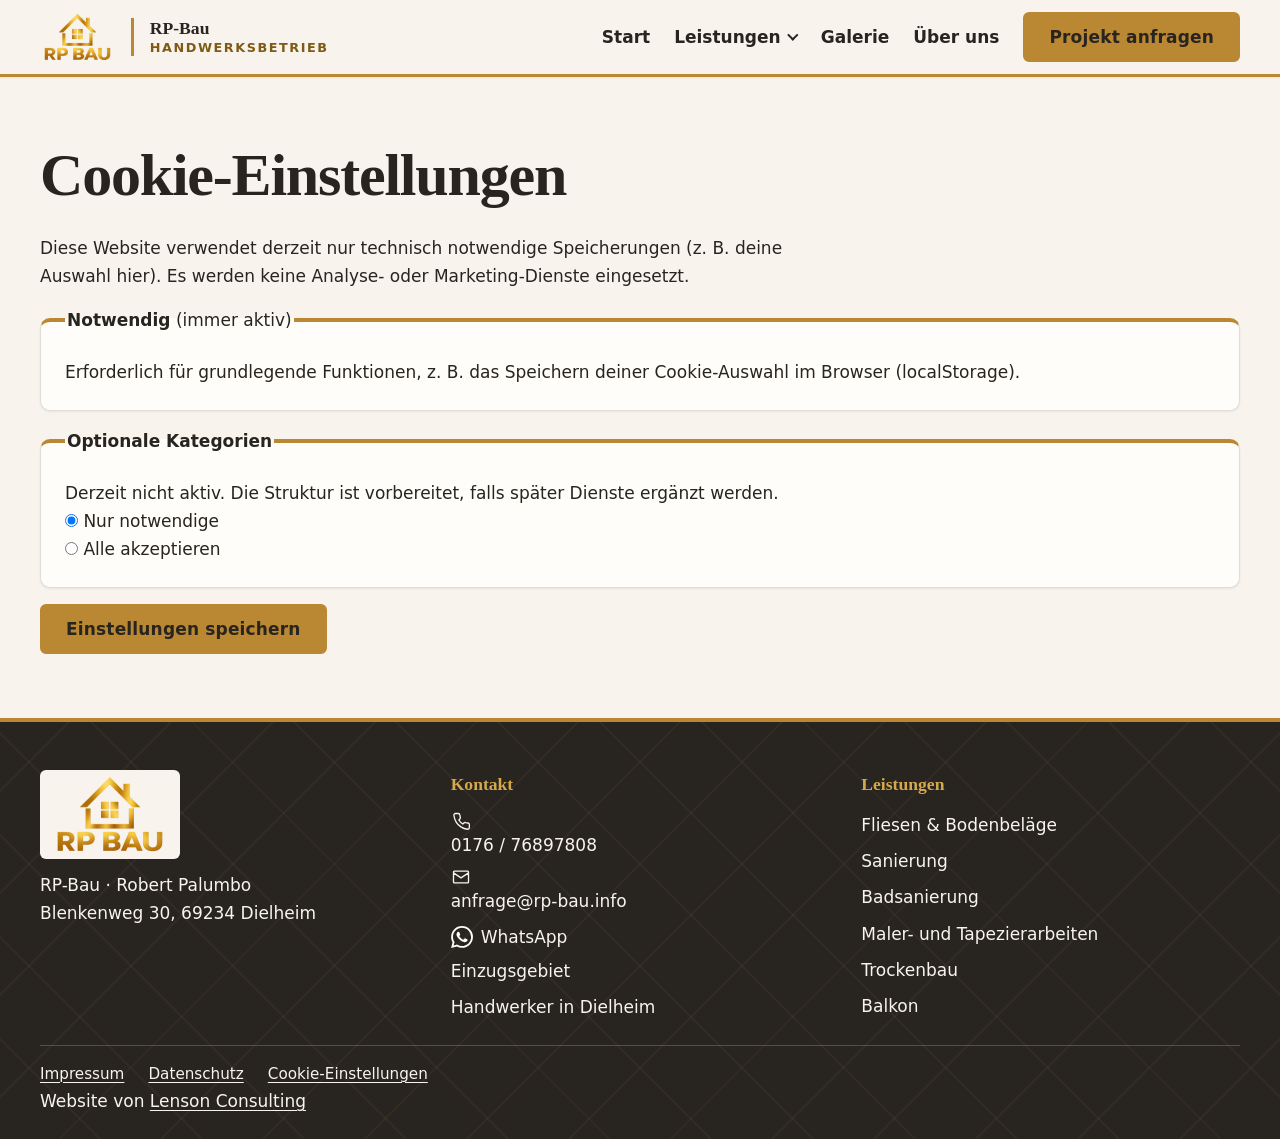
==== commit db346390: "Correct Dielheim location and update owner profile" ====
--- a/cookie-einstellungen.html
+++ b/cookie-einstellungen.html
@@ -3,7 +3,7 @@
 <head>
   <meta charset="utf-8">
   <meta name="viewport" content="width=device-width, initial-scale=1">
-  <title>Cookie-Einstellungen | RP-Bau Wiesloch</title>
+  <title>Cookie-Einstellungen | RP-Bau Dielheim</title>
   <meta name="description" content="Cookie-Einstellungen der RP-Bau Website.">
   <link rel="icon" href="/favicon.svg" type="image/svg+xml">
   <link rel="stylesheet" href="/css/tokens.css?v=nav1">
@@ -12,7 +12,7 @@
 </head>
 <body>
   <a class="skip-link" href="#main">Zum Inhalt springen</a>
-  <header class="site-header"><div class="container site-header__inner"><a class="site-logo" href="/index.html"><img src="/images/logo/logo-web.png" alt="RP-Bau Logo" width="180" height="48"></a><p class="site-slogan"><strong>RP-Bau</strong><span>Meisterbetrieb</span></p><button class="nav-toggle" type="button" aria-expanded="false" aria-controls="site-nav">Menü</button><nav id="site-nav" class="site-nav" aria-label="Hauptnavigation"><ul><li><a href="/index.html">Start</a></li><li class="has-submenu"><button class="submenu-toggle" type="button" aria-expanded="false" aria-controls="submenu-leistungen">Leistungen</button><ul id="submenu-leistungen" class="submenu"><li><a href="/leistungen/fliesenlegen.html">Fliesen &amp; Bodenbeläge</a></li><li><a href="/leistungen/sanierung.html">Sanierung</a></li><li><a href="/leistungen/badsanierung.html">Badsanierung</a></li><li><a href="/leistungen/maler-tapezierarbeiten.html">Maler- und Tapezierarbeiten</a></li><li><a href="/leistungen/trockenbau.html">Trockenbau</a></li><li><a href="/leistungen/balkon.html">Balkon</a></li></ul></li><li><a href="/galerie.html">Galerie</a></li><li><a href="/ueber-uns.html">Über uns</a></li><li><a href="/index.html#kontakt" class="btn btn--primary">Projekt anfragen</a></li></ul></nav></div></header>
+  <header class="site-header"><div class="container site-header__inner"><a class="site-logo" href="/index.html"><img src="/images/logo/logo-web.png" alt="RP-Bau Logo" width="180" height="48"></a><p class="site-slogan"><strong>RP-Bau</strong><span>Handwerksbetrieb</span></p><button class="nav-toggle" type="button" aria-expanded="false" aria-controls="site-nav">Menü</button><nav id="site-nav" class="site-nav" aria-label="Hauptnavigation"><ul><li><a href="/index.html">Start</a></li><li class="has-submenu"><button class="submenu-toggle" type="button" aria-expanded="false" aria-controls="submenu-leistungen">Leistungen</button><ul id="submenu-leistungen" class="submenu"><li><a href="/leistungen/fliesenlegen.html">Fliesen &amp; Bodenbeläge</a></li><li><a href="/leistungen/sanierung.html">Sanierung</a></li><li><a href="/leistungen/badsanierung.html">Badsanierung</a></li><li><a href="/leistungen/maler-tapezierarbeiten.html">Maler- und Tapezierarbeiten</a></li><li><a href="/leistungen/trockenbau.html">Trockenbau</a></li><li><a href="/leistungen/balkon.html">Balkon</a></li></ul></li><li><a href="/galerie.html">Galerie</a></li><li><a href="/ueber-uns.html">Über uns</a></li><li><a href="/index.html#kontakt" class="btn btn--primary">Projekt anfragen</a></li></ul></nav></div></header>
   <main id="main" class="section document-page"><div class="container">
     <h1>Cookie-Einstellungen</h1>
     <p>Diese Website verwendet derzeit nur technisch notwendige Speicherungen (z. B. deine Auswahl hier). Es werden keine Analyse- oder Marketing-Dienste eingesetzt.</p>
@@ -36,7 +36,7 @@
       <div class="site-footer__grid">
         <div>
           <img src="/images/logo/logo-web.png" alt="RP-Bau" width="140" height="38">
-          <p>RP-Bau · Robert Palumbo<br>Fliesenlegermeister<br>Blenkenweg 30, 69234 Wiesloch</p>
+          <p>RP-Bau · Robert Palumbo<br>Blenkenweg 30, 69234 Dielheim</p>
         </div>
         <div>
           <p class="site-footer__title">Kontakt</p>
@@ -47,7 +47,7 @@
           </ul>
           <ul class="site-footer__links site-footer__region">
             <li><a href="/einsatzgebiet.html">Einzugsgebiet</a></li>
-            <li><a href="/handwerker-wiesloch.html">Handwerker in Wiesloch</a></li>
+            <li><a href="/handwerker-dielheim.html">Handwerker in Dielheim</a></li>
           </ul>
         </div>
         <div>
